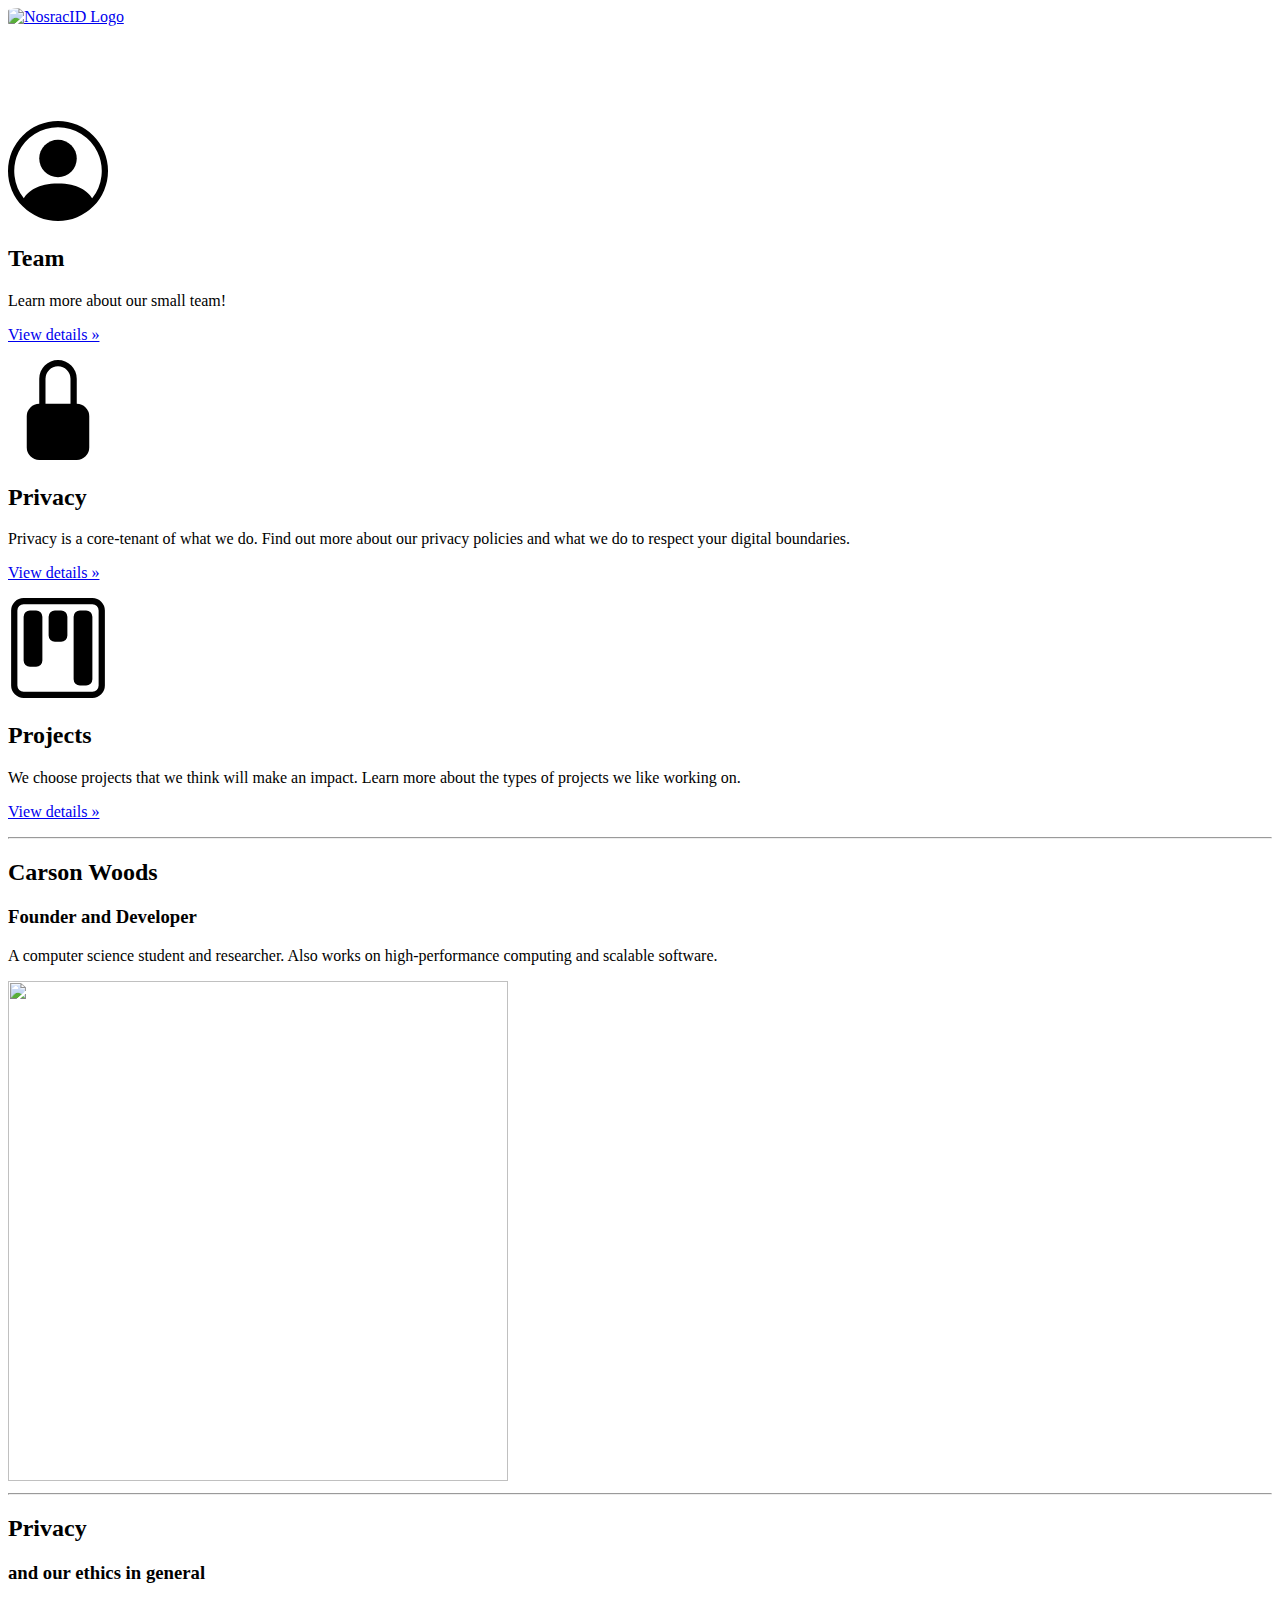
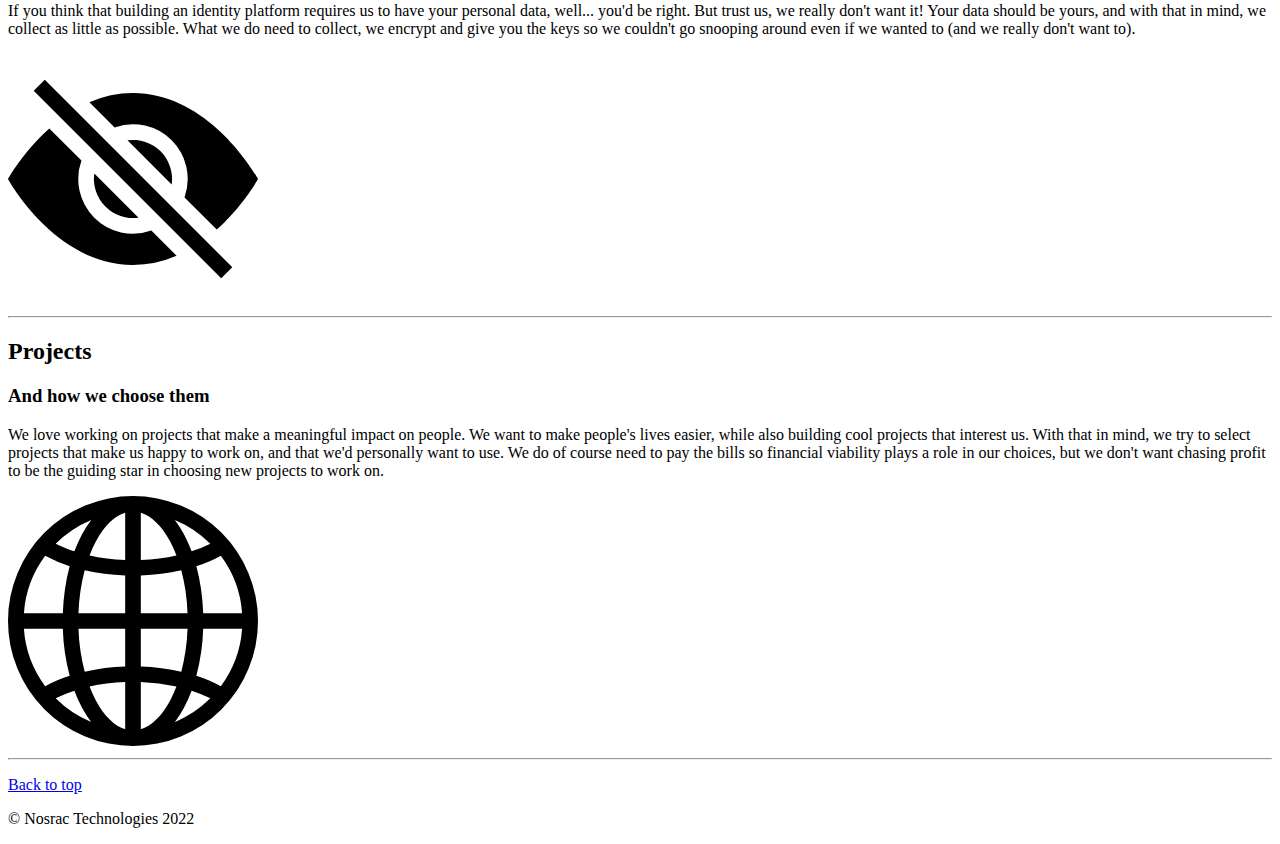
==== pages/about.html @ e2b90cc8 "Finalize about us page" ====
<!DOCTYPE html>
<html lang="en">
  <head>
    <meta charset="utf-8" />
    <meta name="viewport" content="width=device-width, initial-scale=1" />
    <meta name="description" content="" />
    <meta name="description" content="" />
    <meta name="author" content="Carson Woods and Nosrac Technologies" />
    <title>Nosrac – About Us</title>

    <link rel="canonical" href="https://nosrac.io/about.html" />

    <!-- Bootstrap core CSS -->
    <link
      href="https://cdn.jsdelivr.net/npm/bootstrap@5.1.3/dist/css/bootstrap.min.css"
      rel="stylesheet"
      integrity="sha384-1BmE4kWBq78iYhFldvKuhfTAU6auU8tT94WrHftjDbrCEXSU1oBoqyl2QvZ6jIW3"
      crossorigin="anonymous"
    />

    <style>
      .bd-placeholder-img {
        font-size: 1.125rem;
        text-anchor: middle;
        -webkit-user-select: none;
        -moz-user-select: none;
        user-select: none;
      }

      @media (min-width: 768px) {
        .bd-placeholder-img-lg {
          font-size: 3.5rem;
        }
      }
    </style>

    <!-- Custom styles for this template -->
    <link href="../style/carousel.css" rel="stylesheet" />
  </head>
  <body>
    <header class="site-header sticky-top py-1">
      <nav
        class="container d-flex flex-column flex-md-row justify-content-between"
      >
        <div class="container-fluid">
          <a class="py-2" href="../index.html" aria-label="Logo">
            <img
              src="../assets/Symbol_Logo.png"
              alt="NosracID Logo"
              width="24"
              height="24"
              style="border-radius: 15%"
              class="d-block mx-auto"
              role="img"
              viewBox="0 0 24 24"
            />
          </a>
        </div>
      </nav>
    </header>

    <main>
      <!-- Marketing messaging and featurettes
  ================================================== -->
      <!-- Wrap the rest of the page in another container to center all the content. -->
      <div class="container marketing" style="margin-top: 7.5%">
        <!-- Three columns of text below the carousel -->
        <div class="row">
          <div class="col-lg-4">
            <svg
              xmlns="http://www.w3.org/2000/svg"
              width="100"
              height="100"
              fill="currentColor"
              class="bi bi-person-circle"
              viewBox="0 0 16 16"
            >
              <path d="M11 6a3 3 0 1 1-6 0 3 3 0 0 1 6 0z" />
              <path
                fill-rule="evenodd"
                d="M0 8a8 8 0 1 1 16 0A8 8 0 0 1 0 8zm8-7a7 7 0 0 0-5.468 11.37C3.242 11.226 4.805 10 8 10s4.757 1.225 5.468 2.37A7 7 0 0 0 8 1z"
              />
            </svg>

            <h2>Team</h2>
            <p>Learn more about our small team!</p>
            <p>
              <a class="btn btn-secondary" href="#team-section"
                >View details &raquo;</a
              >
            </p>
          </div>
          <!-- /.col-lg-4 -->
          <div class="col-lg-4">
            <svg
              xmlns="http://www.w3.org/2000/svg"
              width="100"
              height="100"
              fill="currentColor"
              class="bi bi-lock-fill"
              viewBox="0 0 16 16"
            >
              <path
                d="M8 1a2 2 0 0 1 2 2v4H6V3a2 2 0 0 1 2-2zm3 6V3a3 3 0 0 0-6 0v4a2 2 0 0 0-2 2v5a2 2 0 0 0 2 2h6a2 2 0 0 0 2-2V9a2 2 0 0 0-2-2z"
              />
            </svg>

            <h2>Privacy</h2>
            <p>
              Privacy is a core-tenant of what we do. Find out more about our
              privacy policies and what we do to respect your digital
              boundaries.
            </p>
            <p>
              <a class="btn btn-secondary" href="#privacy-section"
                >View details &raquo;</a
              >
            </p>
          </div>
          <!-- /.col-lg-4 -->
          <div class="col-lg-4">
            <svg
              xmlns="http://www.w3.org/2000/svg"
              width="100"
              height="100"
              fill="currentColor"
              class="bi bi-kanban"
              viewBox="0 0 16 16"
            >
              <path
                d="M13.5 1a1 1 0 0 1 1 1v12a1 1 0 0 1-1 1h-11a1 1 0 0 1-1-1V2a1 1 0 0 1 1-1h11zm-11-1a2 2 0 0 0-2 2v12a2 2 0 0 0 2 2h11a2 2 0 0 0 2-2V2a2 2 0 0 0-2-2h-11z"
              />
              <path
                d="M6.5 3a1 1 0 0 1 1-1h1a1 1 0 0 1 1 1v3a1 1 0 0 1-1 1h-1a1 1 0 0 1-1-1V3zm-4 0a1 1 0 0 1 1-1h1a1 1 0 0 1 1 1v7a1 1 0 0 1-1 1h-1a1 1 0 0 1-1-1V3zm8 0a1 1 0 0 1 1-1h1a1 1 0 0 1 1 1v10a1 1 0 0 1-1 1h-1a1 1 0 0 1-1-1V3z"
              />
            </svg>

            <h2>Projects</h2>
            <p>
              We choose projects that we think will make an impact. Learn more
              about the types of projects we like working on.
            </p>
            <p>
              <a class="btn btn-secondary" href="#projects-section"
                >View details &raquo;</a
              >
            </p>
          </div>
          <!-- /.col-lg-4 -->
        </div>
        <!-- /.row -->

        <!-- START THE FEATURETTES -->

        <hr class="featurette-divider" />

        <div class="row featurette">
          <div id="team-section" class="col-md-7">
            <h2 class="featurette-heading">Carson Woods<br /></h2>
            <h3><span class="text-muted">Founder and Developer</span></h3>
            <p class="lead">
              A computer science student and researcher. Also works on
              high-performance computing and scalable software.
            </p>
          </div>
          <div class="col-md-5">
            <img
              class="
                bd-placeholder-img bd-placeholder-img-lg
                featurette-image
                img-fluid
                mx-auto
              "
              src="../assets/carson.jpeg"
              width="500"
              height="500"
              aria-label="Image of Carson Woods"
              preserveAspectRatio="xMidYMid slice"
            />
          </div>
        </div>

        <hr class="featurette-divider" />

        <div class="row featurette">
          <div id="privacy-section" class="col-md-7 order-md-2">
            <h2 class="featurette-heading">Privacy<br /></h2>
            <h3><span class="text-muted">and our ethics in general</span></h3>
            <p class="lead">
              If you think that building an identity platform requires us to
              have your personal data, well... you'd be right. But trust us, we
              really don't want it! Your data should be yours, and with that in
              mind, we collect as little as possible. What we do need to
              collect, we encrypt and give you the keys so we couldn't go
              snooping around even if we wanted to (and we really don't want
              to).
            </p>
          </div>
          <div class="col-md-5 order-md-1">
            <svg
              xmlns="http://www.w3.org/2000/svg"
              width="250"
              height="250"
              fill="currentColor"
              class="bi bi-eye-slash-fill"
              viewBox="0 0 16 16"
            >
              <path
                d="m10.79 12.912-1.614-1.615a3.5 3.5 0 0 1-4.474-4.474l-2.06-2.06C.938 6.278 0 8 0 8s3 5.5 8 5.5a7.029 7.029 0 0 0 2.79-.588zM5.21 3.088A7.028 7.028 0 0 1 8 2.5c5 0 8 5.5 8 5.5s-.939 1.721-2.641 3.238l-2.062-2.062a3.5 3.5 0 0 0-4.474-4.474L5.21 3.089z"
              />
              <path
                d="M5.525 7.646a2.5 2.5 0 0 0 2.829 2.829l-2.83-2.829zm4.95.708-2.829-2.83a2.5 2.5 0 0 1 2.829 2.829zm3.171 6-12-12 .708-.708 12 12-.708.708z"
              />
            </svg>
          </div>
        </div>

        <hr class="featurette-divider" />

        <div class="row featurette">
          <div id="projects-section" class="col-md-7">
            <h2 class="featurette-heading">Projects<br /></h2>
            <h3><span class="text-muted">And how we choose them</span></h3>
            <p class="lead">
              We love working on projects that make a meaningful impact on
              people. We want to make people's lives easier, while also building
              cool projects that interest us. With that in mind, we try to
              select projects that make us happy to work on, and that we'd
              personally want to use. We do of course need to pay the bills so
              financial viability plays a role in our choices, but we don't want
              chasing profit to be the guiding star in choosing new projects to
              work on.
            </p>
          </div>
          <div class="col-md-5">
            <svg
              xmlns="http://www.w3.org/2000/svg"
              width="250"
              height="250"
              fill="currentColor"
              class="bi bi-globe2"
              viewBox="0 0 16 16"
            >
              <path
                d="M0 8a8 8 0 1 1 16 0A8 8 0 0 1 0 8zm7.5-6.923c-.67.204-1.335.82-1.887 1.855-.143.268-.276.56-.395.872.705.157 1.472.257 2.282.287V1.077zM4.249 3.539c.142-.384.304-.744.481-1.078a6.7 6.7 0 0 1 .597-.933A7.01 7.01 0 0 0 3.051 3.05c.362.184.763.349 1.198.49zM3.509 7.5c.036-1.07.188-2.087.436-3.008a9.124 9.124 0 0 1-1.565-.667A6.964 6.964 0 0 0 1.018 7.5h2.49zm1.4-2.741a12.344 12.344 0 0 0-.4 2.741H7.5V5.091c-.91-.03-1.783-.145-2.591-.332zM8.5 5.09V7.5h2.99a12.342 12.342 0 0 0-.399-2.741c-.808.187-1.681.301-2.591.332zM4.51 8.5c.035.987.176 1.914.399 2.741A13.612 13.612 0 0 1 7.5 10.91V8.5H4.51zm3.99 0v2.409c.91.03 1.783.145 2.591.332.223-.827.364-1.754.4-2.741H8.5zm-3.282 3.696c.12.312.252.604.395.872.552 1.035 1.218 1.65 1.887 1.855V11.91c-.81.03-1.577.13-2.282.287zm.11 2.276a6.696 6.696 0 0 1-.598-.933 8.853 8.853 0 0 1-.481-1.079 8.38 8.38 0 0 0-1.198.49 7.01 7.01 0 0 0 2.276 1.522zm-1.383-2.964A13.36 13.36 0 0 1 3.508 8.5h-2.49a6.963 6.963 0 0 0 1.362 3.675c.47-.258.995-.482 1.565-.667zm6.728 2.964a7.009 7.009 0 0 0 2.275-1.521 8.376 8.376 0 0 0-1.197-.49 8.853 8.853 0 0 1-.481 1.078 6.688 6.688 0 0 1-.597.933zM8.5 11.909v3.014c.67-.204 1.335-.82 1.887-1.855.143-.268.276-.56.395-.872A12.63 12.63 0 0 0 8.5 11.91zm3.555-.401c.57.185 1.095.409 1.565.667A6.963 6.963 0 0 0 14.982 8.5h-2.49a13.36 13.36 0 0 1-.437 3.008zM14.982 7.5a6.963 6.963 0 0 0-1.362-3.675c-.47.258-.995.482-1.565.667.248.92.4 1.938.437 3.008h2.49zM11.27 2.461c.177.334.339.694.482 1.078a8.368 8.368 0 0 0 1.196-.49 7.01 7.01 0 0 0-2.275-1.52c.218.283.418.597.597.932zm-.488 1.343a7.765 7.765 0 0 0-.395-.872C9.835 1.897 9.17 1.282 8.5 1.077V4.09c.81-.03 1.577-.13 2.282-.287z"
              />
            </svg>
          </div>
        </div>

        <hr class="featurette-divider" />

        <!-- /END THE FEATURETTES -->
      </div>
      <!-- /.container -->

      <!-- FOOTER -->
      <footer class="container">
        <p class="float-end"><a href="#">Back to top</a></p>
        <p>&copy; Nosrac Technologies 2022</p>
      </footer>
    </main>
  </body>
</html>
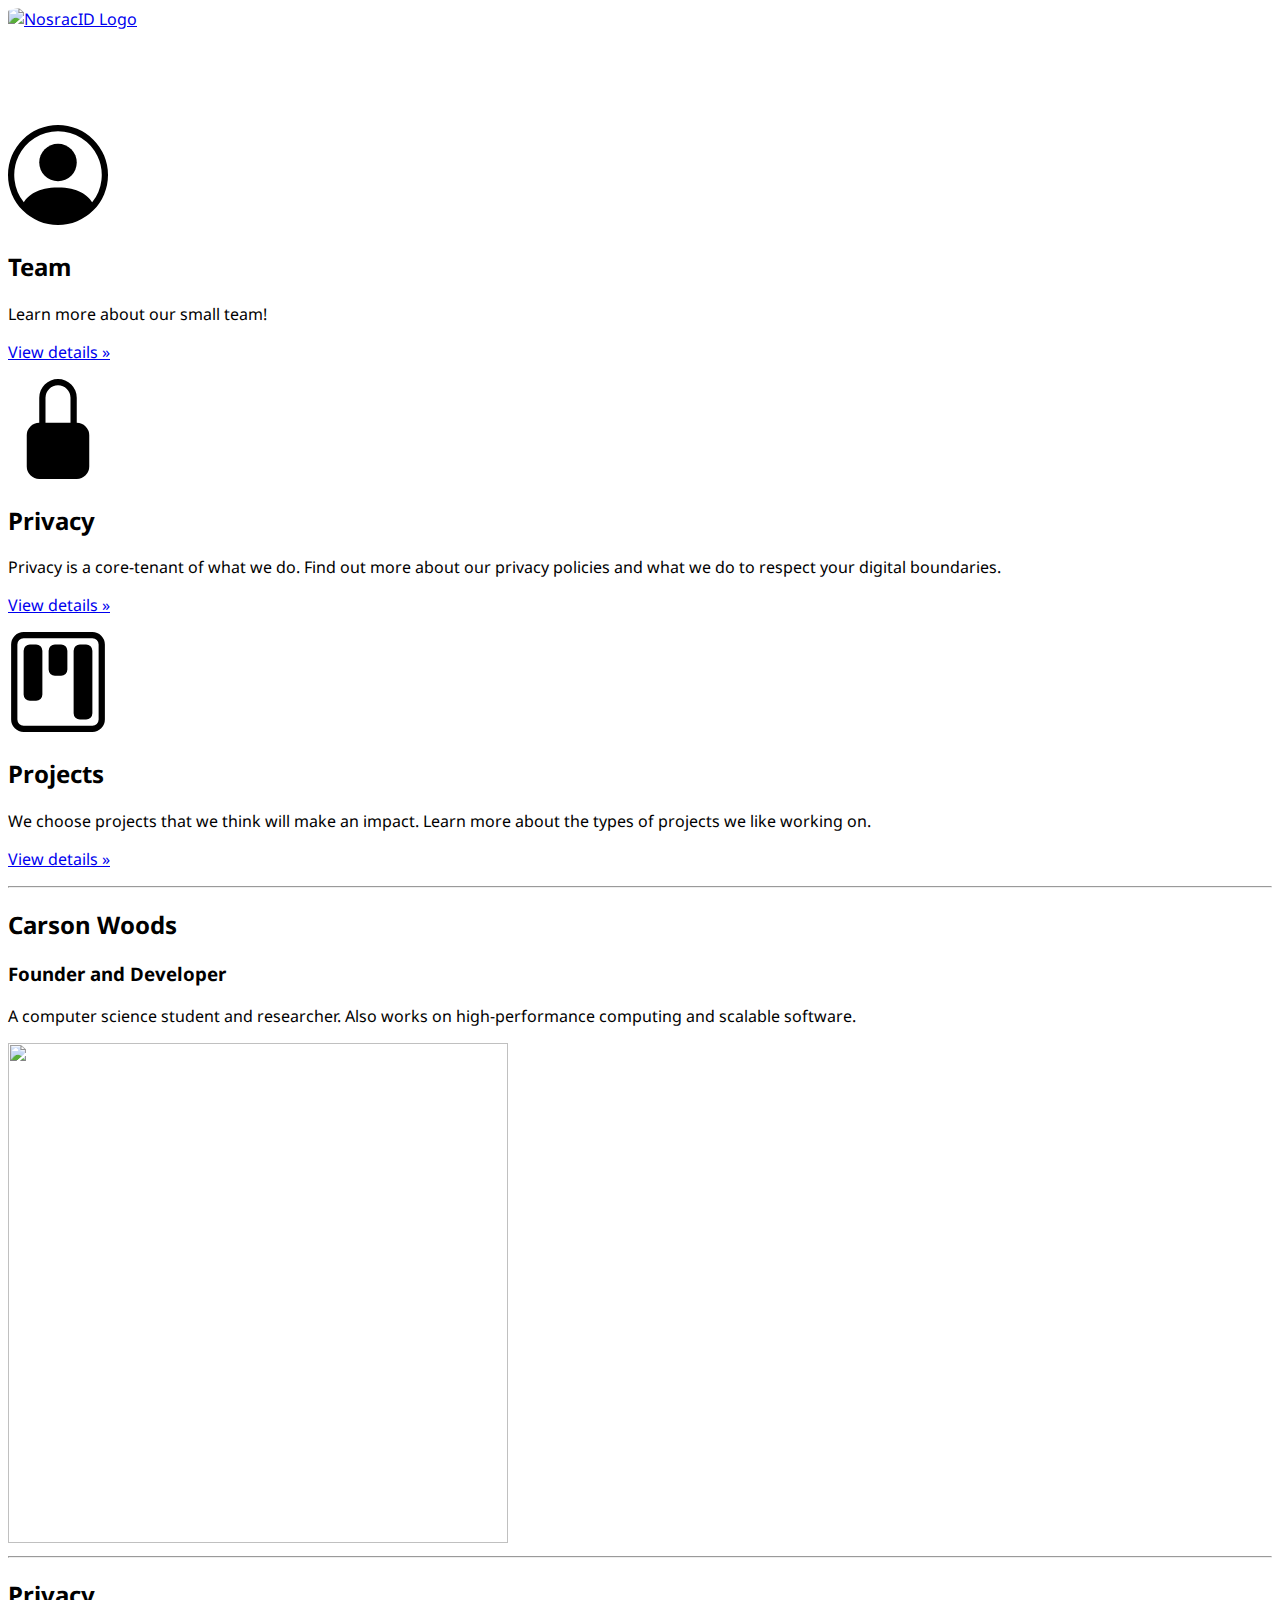
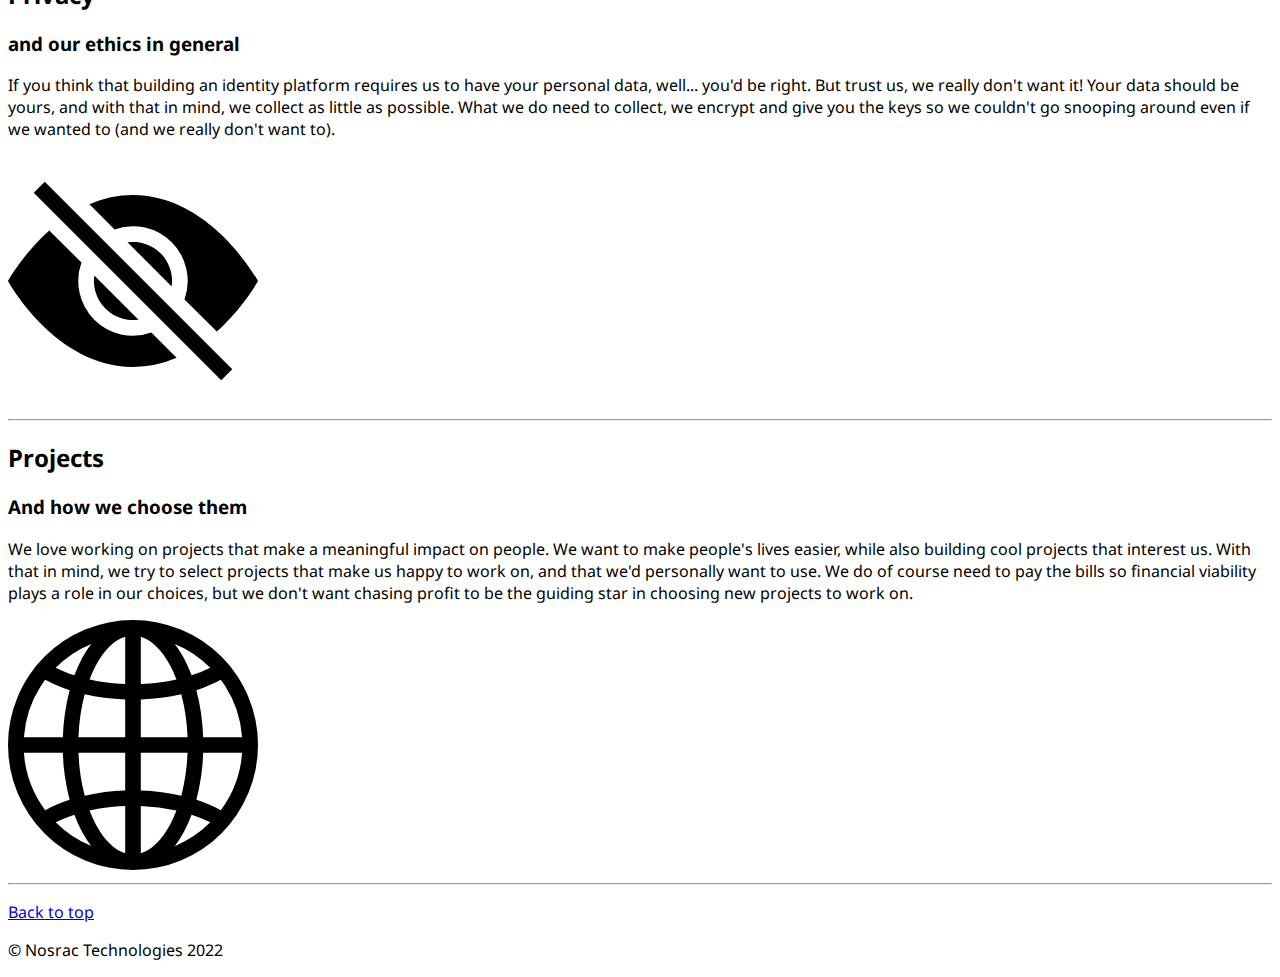
==== commit 88f1509e: "Add NosracID project page" ====
--- a/pages/about.html
+++ b/pages/about.html
@@ -36,6 +36,7 @@
 
     <!-- Custom styles for this template -->
     <link href="../style/carousel.css" rel="stylesheet" />
+    <link href="../style/site.css" rel="stylesheet" />
   </head>
   <body>
     <header class="site-header sticky-top py-1">
--- a/style/site.css
+++ b/style/site.css
@@ -0,0 +1,5 @@
+@import url("https://fonts.googleapis.com/css2?family=Noto+Sans&display=swap");
+
+body {
+  font-family: "Noto Sans", sans-serif;
+}
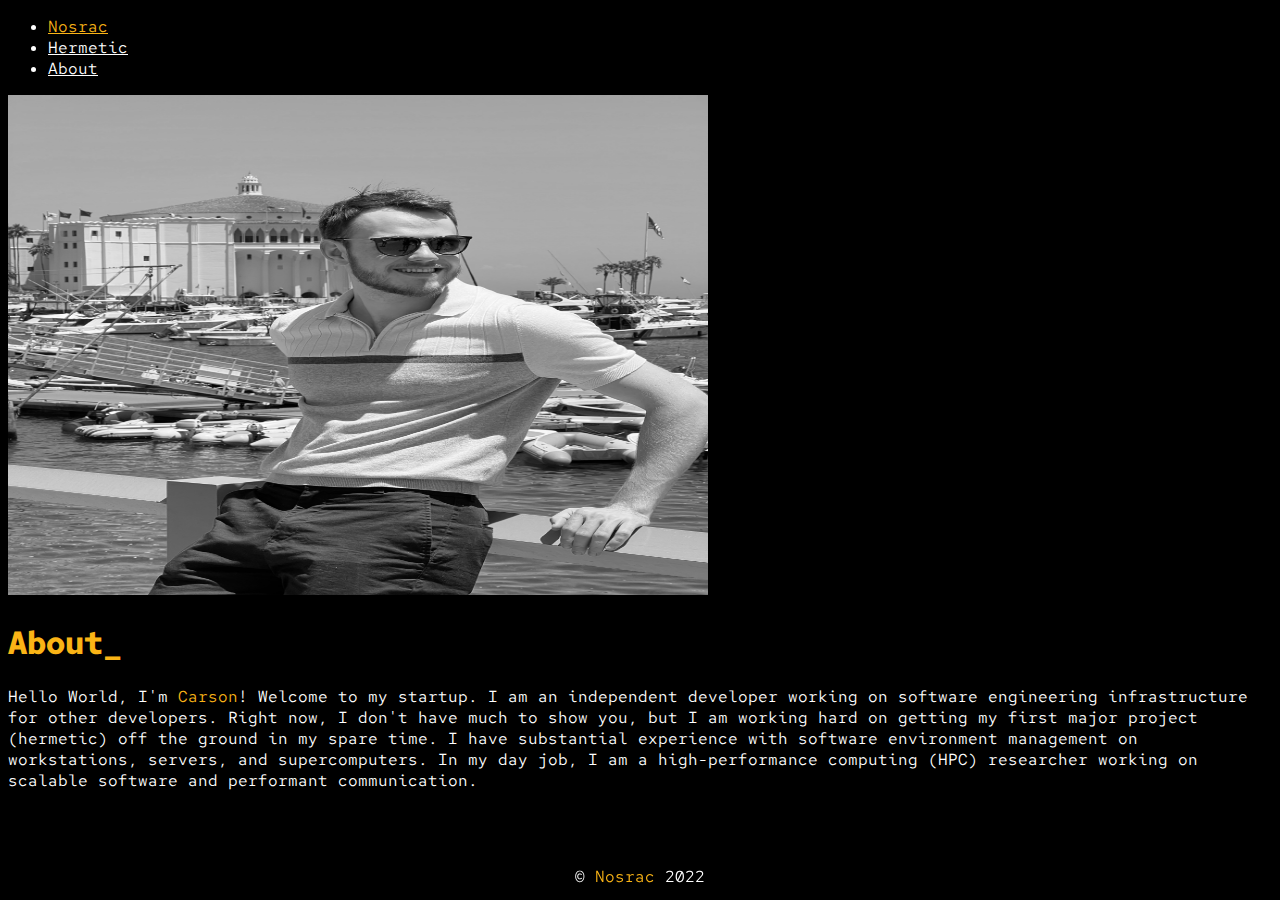
==== commit 85fa2738: "Major overhaul to rest of project" ====
--- a/pages/about.html
+++ b/pages/about.html
@@ -4,262 +4,111 @@
     <meta charset="utf-8" />
     <meta name="viewport" content="width=device-width, initial-scale=1" />
     <meta name="description" content="" />
-    <meta name="description" content="" />
-    <meta name="author" content="Carson Woods and Nosrac Technologies" />
-    <title>Nosrac – About Us</title>
+    <meta name="author" content="Nosrac Technologies, Carson Woods" />
+    <title>Nosrac | About Us</title>
+    <link rel="icon" type="image/x-icon" href="assets/favicon.ico" />
+    <link rel="canonical" href="https://nosrac.io/" />
 
-    <link rel="canonical" href="https://nosrac.io/about.html" />
+    <!-- Add Red Hat Mono Font -->
+    <link rel="preconnect" href="https://fonts.googleapis.com" />
+    <link rel="preconnect" href="https://fonts.gstatic.com" crossorigin />
+    <link
+      href="https://fonts.googleapis.com/css2?family=Red+Hat+Mono&display=swap"
+      rel="stylesheet"
+    />
 
-    <!-- Bootstrap core CSS -->
+    <!-- Bootstrap Loading -->
     <link
-      href="https://cdn.jsdelivr.net/npm/bootstrap@5.1.3/dist/css/bootstrap.min.css"
+      href="https://cdn.jsdelivr.net/npm/bootstrap@5.2.2/dist/css/bootstrap.min.css"
       rel="stylesheet"
-      integrity="sha384-1BmE4kWBq78iYhFldvKuhfTAU6auU8tT94WrHftjDbrCEXSU1oBoqyl2QvZ6jIW3"
+      integrity="sha384-Zenh87qX5JnK2Jl0vWa8Ck2rdkQ2Bzep5IDxbcnCeuOxjzrPF/et3URy9Bv1WTRi"
       crossorigin="anonymous"
     />
 
-    <style>
-      .bd-placeholder-img {
-        font-size: 1.125rem;
-        text-anchor: middle;
-        -webkit-user-select: none;
-        -moz-user-select: none;
-        user-select: none;
-      }
+    <!-- Custom styles for this template -->
+    <link href="/style/site.css" rel="stylesheet" />
+  </head>
 
-      @media (min-width: 768px) {
-        .bd-placeholder-img-lg {
-          font-size: 3.5rem;
-        }
-      }
-    </style>
-
-    <!-- Custom styles for this template -->
-    <link href="../style/carousel.css" rel="stylesheet" />
-    <link href="../style/site.css" rel="stylesheet" />
-  </head>
   <body>
-    <header class="site-header sticky-top py-1">
-      <nav
-        class="container d-flex flex-column flex-md-row justify-content-between"
-      >
-        <div class="container-fluid">
-          <a class="py-2" href="../index.html" aria-label="Logo">
+    <main>
+      <header id="navbar" class="p-3">
+        <div class="container">
+          <div
+            class="
+              d-flex
+              flex-wrap
+              align-items-center
+              justify-content-center justify-content-lg-start
+            "
+          >
+            <ul
+              class="
+                nav
+                col-12 col-lg-auto
+                me-lg-auto
+                mb-2
+                justify-content-center
+                mb-md-0
+              "
+            >
+              <li>
+                <a id="nosrac" href="/index.html" class="nav-link px-2"
+                  >Nosrac</a
+                >
+              </li>
+              <li>
+                <a href="#" class="nav-link px-2">Hermetic</a>
+              </li>
+              <li>
+                <a href="/pages/about.html" class="nav-link px-2">About</a>
+              </li>
+            </ul>
+          </div>
+        </div>
+      </header>
+      <!--  -->
+      <div class="container col-xxl-8 px-4 py-5">
+        <div class="row flex-lg-row-reverse align-items-center g-5 py-5">
+          <div class="col-10 col-sm-8 col-lg-6">
             <img
-              src="../assets/Symbol_Logo.png"
-              alt="NosracID Logo"
-              width="24"
-              height="24"
-              style="border-radius: 15%"
-              class="d-block mx-auto"
-              role="img"
-              viewBox="0 0 24 24"
+              src="/assets/carson.jpg"
+              class="d-block mx-lg-auto img-fluid rounded"
+              alt="Bootstrap Themes"
+              width="700"
+              height="500"
+              loading="lazy"
             />
-          </a>
-        </div>
-      </nav>
-    </header>
-
-    <main>
-      <!-- Marketing messaging and featurettes
-  ================================================== -->
-      <!-- Wrap the rest of the page in another container to center all the content. -->
-      <div class="container marketing" style="margin-top: 7.5%">
-        <!-- Three columns of text below the carousel -->
-        <div class="row">
-          <div class="col-lg-4">
-            <svg
-              xmlns="http://www.w3.org/2000/svg"
-              width="100"
-              height="100"
-              fill="currentColor"
-              class="bi bi-person-circle"
-              viewBox="0 0 16 16"
-            >
-              <path d="M11 6a3 3 0 1 1-6 0 3 3 0 0 1 6 0z" />
-              <path
-                fill-rule="evenodd"
-                d="M0 8a8 8 0 1 1 16 0A8 8 0 0 1 0 8zm8-7a7 7 0 0 0-5.468 11.37C3.242 11.226 4.805 10 8 10s4.757 1.225 5.468 2.37A7 7 0 0 0 8 1z"
-              />
-            </svg>
-
-            <h2>Team</h2>
-            <p>Learn more about our small team!</p>
-            <p>
-              <a class="btn btn-secondary" href="#team-section"
-                >View details &raquo;</a
-              >
+          </div>
+          <div class="col-lg-6">
+            <h1 id="nosrac" class="display-5 fw-bold lh-1 mb-3">
+              About<span id="blink">_</span>
+            </h1>
+            <p class="lead">
+              Hello World, I'm <span id="nosrac">Carson</span>! Welcome to my
+              startup. I am an independent developer working on software
+              engineering infrastructure for other developers. Right now, I
+              don't have much to show you, but I am working hard on getting my
+              first major project (hermetic) off the ground in my spare time. I
+              have substantial experience with software environment management
+              on workstations, servers, and supercomputers. In my day job, I am
+              a high-performance computing (HPC) researcher working on scalable
+              software and performant communication.
             </p>
           </div>
-          <!-- /.col-lg-4 -->
-          <div class="col-lg-4">
-            <svg
-              xmlns="http://www.w3.org/2000/svg"
-              width="100"
-              height="100"
-              fill="currentColor"
-              class="bi bi-lock-fill"
-              viewBox="0 0 16 16"
-            >
-              <path
-                d="M8 1a2 2 0 0 1 2 2v4H6V3a2 2 0 0 1 2-2zm3 6V3a3 3 0 0 0-6 0v4a2 2 0 0 0-2 2v5a2 2 0 0 0 2 2h6a2 2 0 0 0 2-2V9a2 2 0 0 0-2-2z"
-              />
-            </svg>
+        </div>
+      </div>
+    </main>
 
-            <h2>Privacy</h2>
-            <p>
-              Privacy is a core-tenant of what we do. Find out more about our
-              privacy policies and what we do to respect your digital
-              boundaries.
-            </p>
-            <p>
-              <a class="btn btn-secondary" href="#privacy-section"
-                >View details &raquo;</a
-              >
-            </p>
-          </div>
-          <!-- /.col-lg-4 -->
-          <div class="col-lg-4">
-            <svg
-              xmlns="http://www.w3.org/2000/svg"
-              width="100"
-              height="100"
-              fill="currentColor"
-              class="bi bi-kanban"
-              viewBox="0 0 16 16"
-            >
-              <path
-                d="M13.5 1a1 1 0 0 1 1 1v12a1 1 0 0 1-1 1h-11a1 1 0 0 1-1-1V2a1 1 0 0 1 1-1h11zm-11-1a2 2 0 0 0-2 2v12a2 2 0 0 0 2 2h11a2 2 0 0 0 2-2V2a2 2 0 0 0-2-2h-11z"
-              />
-              <path
-                d="M6.5 3a1 1 0 0 1 1-1h1a1 1 0 0 1 1 1v3a1 1 0 0 1-1 1h-1a1 1 0 0 1-1-1V3zm-4 0a1 1 0 0 1 1-1h1a1 1 0 0 1 1 1v7a1 1 0 0 1-1 1h-1a1 1 0 0 1-1-1V3zm8 0a1 1 0 0 1 1-1h1a1 1 0 0 1 1 1v10a1 1 0 0 1-1 1h-1a1 1 0 0 1-1-1V3z"
-              />
-            </svg>
+    <footer>
+      <p>&copy; <span id="nosrac">Nosrac</span> 2022</p>
+    </footer>
 
-            <h2>Projects</h2>
-            <p>
-              We choose projects that we think will make an impact. Learn more
-              about the types of projects we like working on.
-            </p>
-            <p>
-              <a class="btn btn-secondary" href="#projects-section"
-                >View details &raquo;</a
-              >
-            </p>
-          </div>
-          <!-- /.col-lg-4 -->
-        </div>
-        <!-- /.row -->
-
-        <!-- START THE FEATURETTES -->
-
-        <hr class="featurette-divider" />
-
-        <div class="row featurette">
-          <div id="team-section" class="col-md-7">
-            <h2 class="featurette-heading">Carson Woods<br /></h2>
-            <h3><span class="text-muted">Founder and Developer</span></h3>
-            <p class="lead">
-              A computer science student and researcher. Also works on
-              high-performance computing and scalable software.
-            </p>
-          </div>
-          <div class="col-md-5">
-            <img
-              class="
-                bd-placeholder-img bd-placeholder-img-lg
-                featurette-image
-                img-fluid
-                mx-auto
-              "
-              src="../assets/carson.jpeg"
-              width="500"
-              height="500"
-              aria-label="Image of Carson Woods"
-              preserveAspectRatio="xMidYMid slice"
-            />
-          </div>
-        </div>
-
-        <hr class="featurette-divider" />
-
-        <div class="row featurette">
-          <div id="privacy-section" class="col-md-7 order-md-2">
-            <h2 class="featurette-heading">Privacy<br /></h2>
-            <h3><span class="text-muted">and our ethics in general</span></h3>
-            <p class="lead">
-              If you think that building an identity platform requires us to
-              have your personal data, well... you'd be right. But trust us, we
-              really don't want it! Your data should be yours, and with that in
-              mind, we collect as little as possible. What we do need to
-              collect, we encrypt and give you the keys so we couldn't go
-              snooping around even if we wanted to (and we really don't want
-              to).
-            </p>
-          </div>
-          <div class="col-md-5 order-md-1">
-            <svg
-              xmlns="http://www.w3.org/2000/svg"
-              width="250"
-              height="250"
-              fill="currentColor"
-              class="bi bi-eye-slash-fill"
-              viewBox="0 0 16 16"
-            >
-              <path
-                d="m10.79 12.912-1.614-1.615a3.5 3.5 0 0 1-4.474-4.474l-2.06-2.06C.938 6.278 0 8 0 8s3 5.5 8 5.5a7.029 7.029 0 0 0 2.79-.588zM5.21 3.088A7.028 7.028 0 0 1 8 2.5c5 0 8 5.5 8 5.5s-.939 1.721-2.641 3.238l-2.062-2.062a3.5 3.5 0 0 0-4.474-4.474L5.21 3.089z"
-              />
-              <path
-                d="M5.525 7.646a2.5 2.5 0 0 0 2.829 2.829l-2.83-2.829zm4.95.708-2.829-2.83a2.5 2.5 0 0 1 2.829 2.829zm3.171 6-12-12 .708-.708 12 12-.708.708z"
-              />
-            </svg>
-          </div>
-        </div>
-
-        <hr class="featurette-divider" />
-
-        <div class="row featurette">
-          <div id="projects-section" class="col-md-7">
-            <h2 class="featurette-heading">Projects<br /></h2>
-            <h3><span class="text-muted">And how we choose them</span></h3>
-            <p class="lead">
-              We love working on projects that make a meaningful impact on
-              people. We want to make people's lives easier, while also building
-              cool projects that interest us. With that in mind, we try to
-              select projects that make us happy to work on, and that we'd
-              personally want to use. We do of course need to pay the bills so
-              financial viability plays a role in our choices, but we don't want
-              chasing profit to be the guiding star in choosing new projects to
-              work on.
-            </p>
-          </div>
-          <div class="col-md-5">
-            <svg
-              xmlns="http://www.w3.org/2000/svg"
-              width="250"
-              height="250"
-              fill="currentColor"
-              class="bi bi-globe2"
-              viewBox="0 0 16 16"
-            >
-              <path
-                d="M0 8a8 8 0 1 1 16 0A8 8 0 0 1 0 8zm7.5-6.923c-.67.204-1.335.82-1.887 1.855-.143.268-.276.56-.395.872.705.157 1.472.257 2.282.287V1.077zM4.249 3.539c.142-.384.304-.744.481-1.078a6.7 6.7 0 0 1 .597-.933A7.01 7.01 0 0 0 3.051 3.05c.362.184.763.349 1.198.49zM3.509 7.5c.036-1.07.188-2.087.436-3.008a9.124 9.124 0 0 1-1.565-.667A6.964 6.964 0 0 0 1.018 7.5h2.49zm1.4-2.741a12.344 12.344 0 0 0-.4 2.741H7.5V5.091c-.91-.03-1.783-.145-2.591-.332zM8.5 5.09V7.5h2.99a12.342 12.342 0 0 0-.399-2.741c-.808.187-1.681.301-2.591.332zM4.51 8.5c.035.987.176 1.914.399 2.741A13.612 13.612 0 0 1 7.5 10.91V8.5H4.51zm3.99 0v2.409c.91.03 1.783.145 2.591.332.223-.827.364-1.754.4-2.741H8.5zm-3.282 3.696c.12.312.252.604.395.872.552 1.035 1.218 1.65 1.887 1.855V11.91c-.81.03-1.577.13-2.282.287zm.11 2.276a6.696 6.696 0 0 1-.598-.933 8.853 8.853 0 0 1-.481-1.079 8.38 8.38 0 0 0-1.198.49 7.01 7.01 0 0 0 2.276 1.522zm-1.383-2.964A13.36 13.36 0 0 1 3.508 8.5h-2.49a6.963 6.963 0 0 0 1.362 3.675c.47-.258.995-.482 1.565-.667zm6.728 2.964a7.009 7.009 0 0 0 2.275-1.521 8.376 8.376 0 0 0-1.197-.49 8.853 8.853 0 0 1-.481 1.078 6.688 6.688 0 0 1-.597.933zM8.5 11.909v3.014c.67-.204 1.335-.82 1.887-1.855.143-.268.276-.56.395-.872A12.63 12.63 0 0 0 8.5 11.91zm3.555-.401c.57.185 1.095.409 1.565.667A6.963 6.963 0 0 0 14.982 8.5h-2.49a13.36 13.36 0 0 1-.437 3.008zM14.982 7.5a6.963 6.963 0 0 0-1.362-3.675c-.47.258-.995.482-1.565.667.248.92.4 1.938.437 3.008h2.49zM11.27 2.461c.177.334.339.694.482 1.078a8.368 8.368 0 0 0 1.196-.49 7.01 7.01 0 0 0-2.275-1.52c.218.283.418.597.597.932zm-.488 1.343a7.765 7.765 0 0 0-.395-.872C9.835 1.897 9.17 1.282 8.5 1.077V4.09c.81-.03 1.577-.13 2.282-.287z"
-              />
-            </svg>
-          </div>
-        </div>
-
-        <hr class="featurette-divider" />
-
-        <!-- /END THE FEATURETTES -->
-      </div>
-      <!-- /.container -->
-
-      <!-- FOOTER -->
-      <footer class="container">
-        <p class="float-end"><a href="#">Back to top</a></p>
-        <p>&copy; Nosrac Technologies 2022</p>
-      </footer>
-    </main>
+    <script>
+      var blink_speed = 1000; // every 1000 == 1 second, adjust to suit
+      var t = setInterval(function () {
+        var ele = document.getElementById("blink");
+        ele.style.visibility = ele.style.visibility == "hidden" ? "" : "hidden";
+      }, blink_speed);
+    </script>
   </body>
 </html>
--- a/style/site.css
+++ b/style/site.css
@@ -1,5 +1,49 @@
-@import url("https://fonts.googleapis.com/css2?family=Noto+Sans&display=swap");
+@media (min-width: 992px) {
+  .rounded-lg-3 {
+    border-radius: 0.3rem;
+  }
+}
 
 body {
-  font-family: "Noto Sans", sans-serif;
+  font-family: "Red Hat Mono", monospace;
+  background-color: #000000;
+  color: white;
+  margin-bottom: 50px;
 }
+
+#nosrac {
+  color: #fab416;
+}
+
+a:link {
+  color: white;
+}
+
+/* visited link */
+a:visited {
+  color: white;
+}
+
+/* mouse over link */
+a:hover {
+  color: #fab416;
+}
+
+/* selected link */
+a:active {
+  color: #fab416;
+}
+
+ul.nav a:hover {
+  color: #ffffff !important;
+}
+
+footer {
+  position: fixed;
+  height: 50px;
+  bottom: 0px;
+  left: 0px;
+  right: 0px;
+  margin-bottom: 0px;
+  text-align: center;
+}
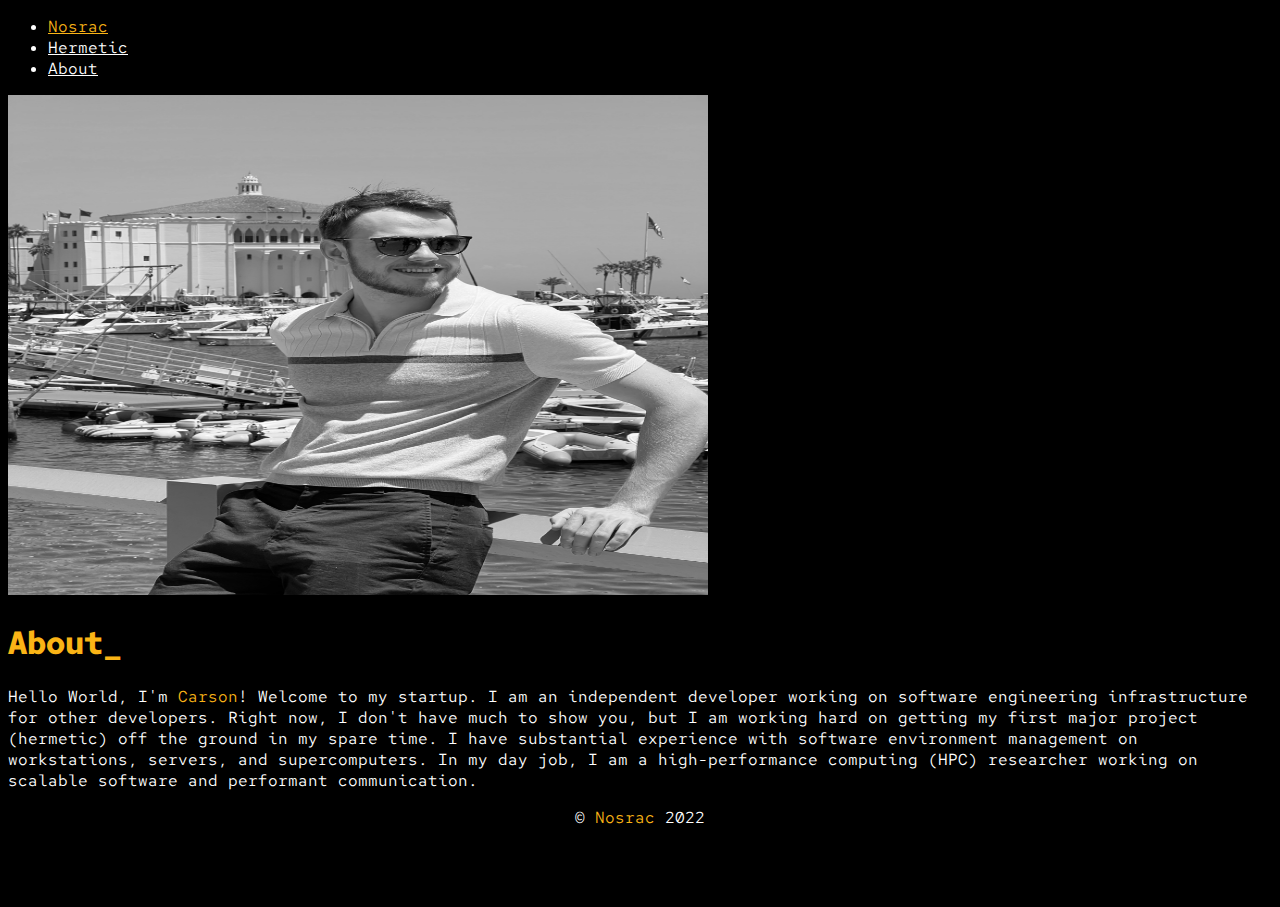
==== commit 78fb8136: "Update alt text for image" ====
--- a/pages/about.html
+++ b/pages/about.html
@@ -73,10 +73,9 @@
             <img
               src="/assets/carson.jpg"
               class="d-block mx-lg-auto img-fluid rounded"
-              alt="Bootstrap Themes"
+              alt="Picture of founder and lead developer of Nosrac"
               width="700"
               height="500"
-              loading="lazy"
             />
           </div>
           <div class="col-lg-6">
--- a/style/site.css
+++ b/style/site.css
@@ -39,7 +39,7 @@
 }
 
 footer {
-  position: fixed;
+  position: flex;
   height: 50px;
   bottom: 0px;
   left: 0px;
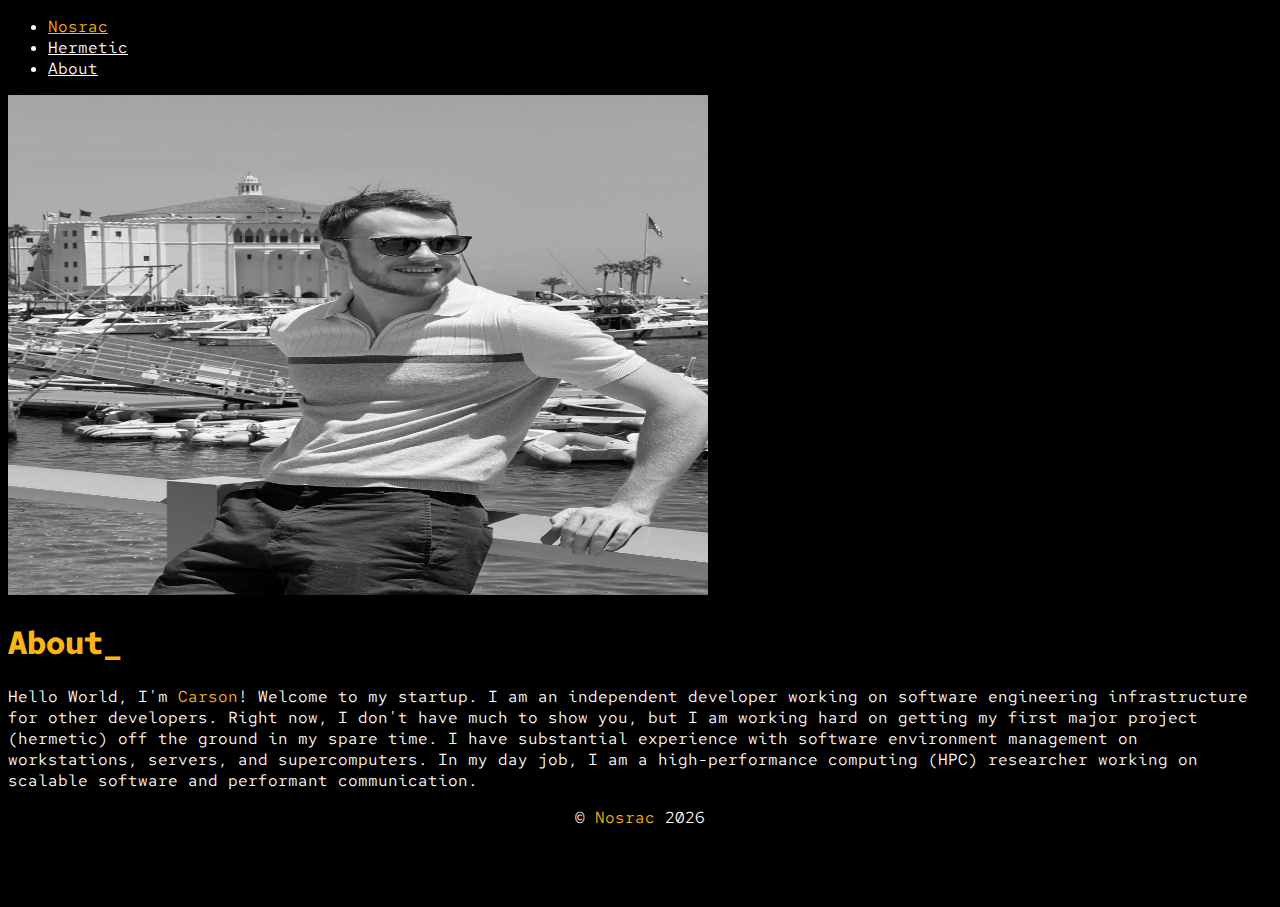
==== commit 94a1bbc9: "Make date on copyright current" ====
--- a/pages/about.html
+++ b/pages/about.html
@@ -7,7 +7,7 @@
     <meta name="author" content="Nosrac Technologies, Carson Woods" />
     <title>Nosrac | About Us</title>
     <link rel="icon" type="image/x-icon" href="assets/favicon.ico" />
-    <link rel="canonical" href="https://nosrac.io/" />
+    <link rel="canonical" href="https://nosrac.io/pages/about.html" />
 
     <!-- Add Red Hat Mono Font -->
     <link rel="preconnect" href="https://fonts.googleapis.com" />
@@ -99,7 +99,12 @@
     </main>
 
     <footer>
-      <p>&copy; <span id="nosrac">Nosrac</span> 2022</p>
+      <p>
+        &copy; <span id="nosrac">Nosrac</span>
+        <script>
+          document.write(/\d{4}/.exec(Date())[0]);
+        </script>
+      </p>
     </footer>
 
     <script>
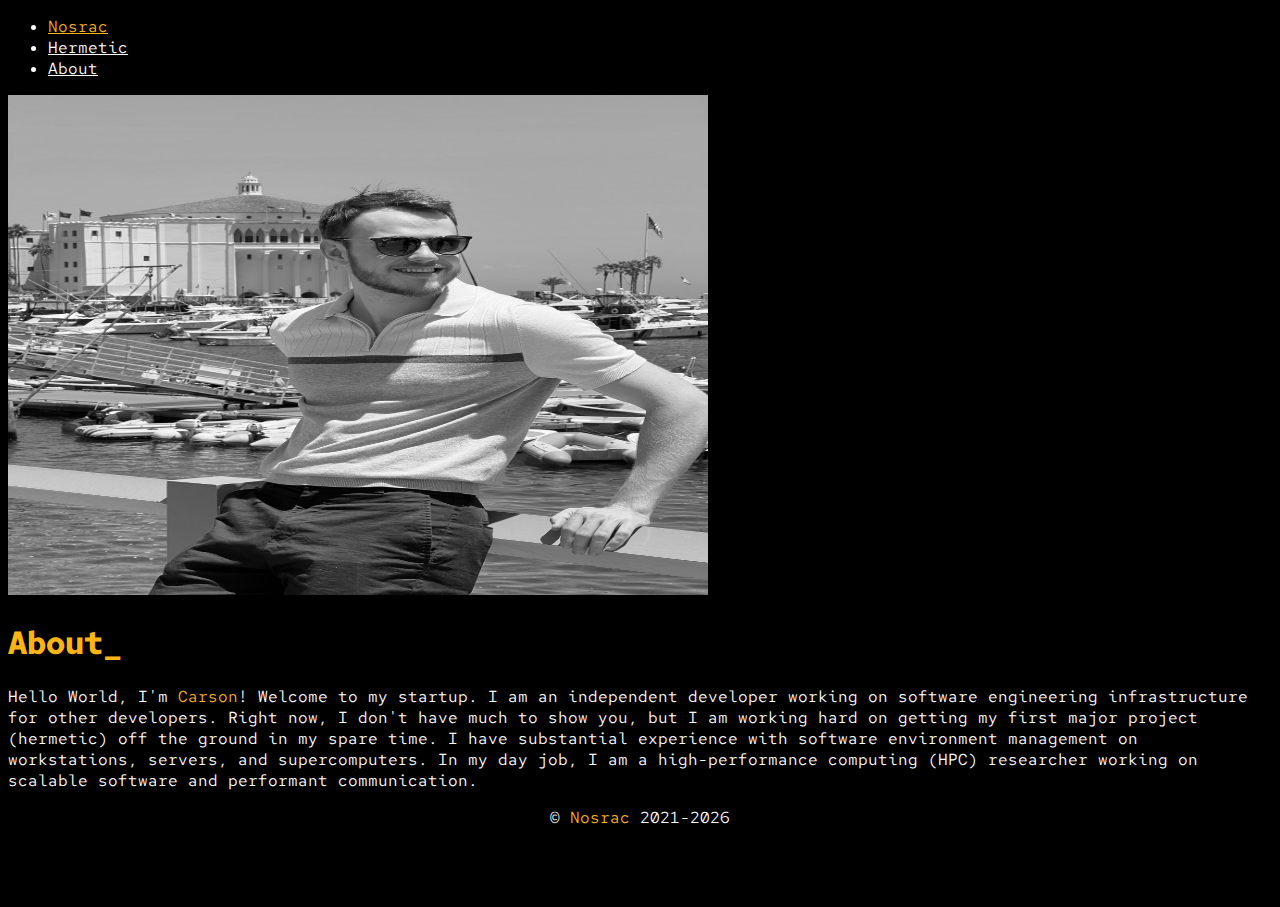
==== commit 9e4c3d2c: "Update copyright and make dynamic to current year" ====
--- a/pages/about.html
+++ b/pages/about.html
@@ -102,7 +102,7 @@
       <p>
         &copy; <span id="nosrac">Nosrac</span>
         <script>
-          document.write(/\d{4}/.exec(Date())[0]);
+          document.write("2021-" + /\d{4}/.exec(Date())[0]);
         </script>
       </p>
     </footer>
